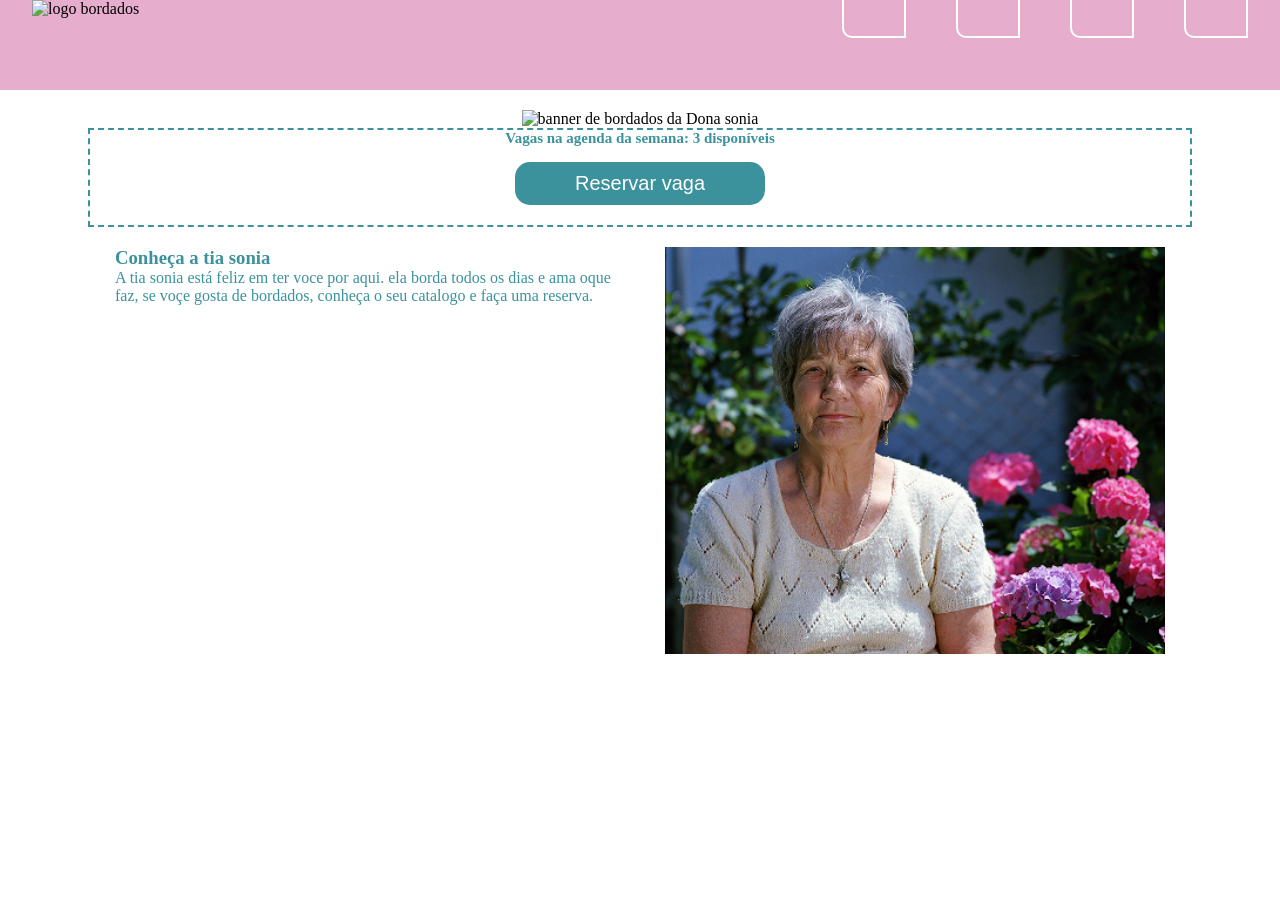
==== index.html @ 93b4dc4d "sobre a dona sonia" ====
<!DOCTYPE html>
<html lang="PT-BR">

<head>
    <meta charset="UTF-8">
    <meta name="viewport" content="width=device-width, initial-scale=1.0">
    <link rel="stylesheet" href="style.css">
    <link rel="stylesheet" href="https://cdnjs.cloudflare.com/ajax/libs/font-awesome/7.0.1/css/all.min.css"
        integrity="sha512-2SwdPD6INVrV/lHTZbO2nodKhrnDdJK9/kg2XD1r9uGqPo1cUbujc+IYdlYdEErWNu69gVcYgdxlmVmzTWnetw=="
        crossorigin="anonymous" referrerpolicy="no-referrer" /> <!--esse linkk veio do site só copiar e colar sem tag-->
    <title>Fio encantado</title>
    <link rel="icon" href="/SIte-da-Dona-Sonia/Imagens/logo-dos-bordados.png" type="image/png">

</head>

<body>
    <header>
        <nav>
            <div>
                <img src="/Imagens/logo dos bosrdados.png" alt="logo bordados" width="90px">
            </div>

            <ul>
                <li><a class="icones" href="#"><i class="fa-solid fa-house"></i></a></li>
                <!-- muda o nome de bordado ou do botao e coloca  o link do site, coloca depois do #>-->
                <li><a class="icones" href="#"><i class="fa-solid fa-scissors"></i></a></li>
                <!--"class=icones" cria uma classe para usar no css-->
                <li><a class="icones" nhref="#"><i class="fa-solid fa-cart-arrow-down"></i></a></li>
                <li><a class="icones" href="#"><i class="fa-regular fa-circle-user"></i></a></li>
            </ul>
        </nav>
    </header>
    <main>
        <article class="area-banner">
            <section id="banner">
                <img src="Imagens/banner 2.png" alt="banner de bordados da Dona sonia" id="banner__image">
            </section>

            <section class="reserva">
                <h2 id="reserva"> Vagas na agenda da semana: 3 disponíveis</h2>
                <button id="reserva__butao"> Reservar vaga </button>
            </section>
        </article>
        <article class="area-sobre">
            <section class="sobre">
                <h1>Conheça a tia sonia</h1>
                <p>A tia sonia está feliz em ter voce por aqui. ela borda todos os dias e ama oque faz, se voçe gosta de bordados, conheça o seu catalogo e faça uma reserva.</p>
            </section>
            <section class="sobre">
                <img class="sobre__foto" src="Imagens/tia-sonia.png"
                    alt="mulher com cabelos grisalhos em um jardim de rosas">


            </section>
        </article>

    </main>

</body>

</html>
---- style.css ----
@import url('https://fonts.googleapis.com/css2?family=Oxygen:wght@300;400;700&display=swap');





* {
  margin: 0;
  padding: 0;
}

header {
  background-color: #e7adcd;
  width: 100%;
  height: 90px
}

nav {
  display: flex; /*coloca a lista ao lado da imagem*/
  justify-content: space-between;/*deixa a lista e a imagem um em cada lado*/
  width: 95%;
  margin: auto;
}



ul {
  display: flex; /*deixa os itens da lista uma ao lado da outra*/ 
  gap: 50px;/*da espasamento entre os icones*/
  align-items: center; /*centraliza a lista no centro, no sentido horizontal*/
  list-style: none; /*tira a bolinha da lista*/
  
  
}

a{
  text-decoration: none; /*pra tirar o sublinhado do "a"*/
  font-family: 'Oxygen'; /*define a fonte selecionada no google*/
  font-size: 20px; /*define o tamanho do texto*/
  border: solid 2px white; /*cria uma borda*/
  padding: 5px; /*espaso dentro entre as letars e a broda*/
  border-radius: 0 10px 0 10px ; /*arredonda as beiras*/
}

a:hover{ /*para mudar a cor quando pasar o dedo no botao*/
background-color: aliceblue; 

}

.icones{
  padding: 10px 30px;
  color: blueviolet;
}

#banner{
  width: 1100;

}

#banner__image{
  width: 1100px;
  margin-top: 20px;
}

.reserva{
  width: 1100px;
  border: 2px dashed #3B929C; 
  color: #3B929C;
  text-align: center;
  font-size: 10px;
}

.area-banner{
  display: flex;
  flex-direction:column;
  align-items: center;
}


#reserva__butao{
  padding: 10px 60px;
  color:white;
  font-size: 20px;
  background-color: #3B929C;
  border:none;
  border-radius: 15px;
  margin-top: 15px;
  margin-bottom: 20px;
}

#reserva{
  margin-top: 20x;
}

.area-sobre{ 
   color: #3B929C;
   display: flex;
   margin: auto;
   width: 1100px;
   margin-top: 20px;
   justify-content: space-around;
}

.sobre{
  color: #3B929C;
  width: 500px;
}

.sobre__foto{
  width: 500px;
}
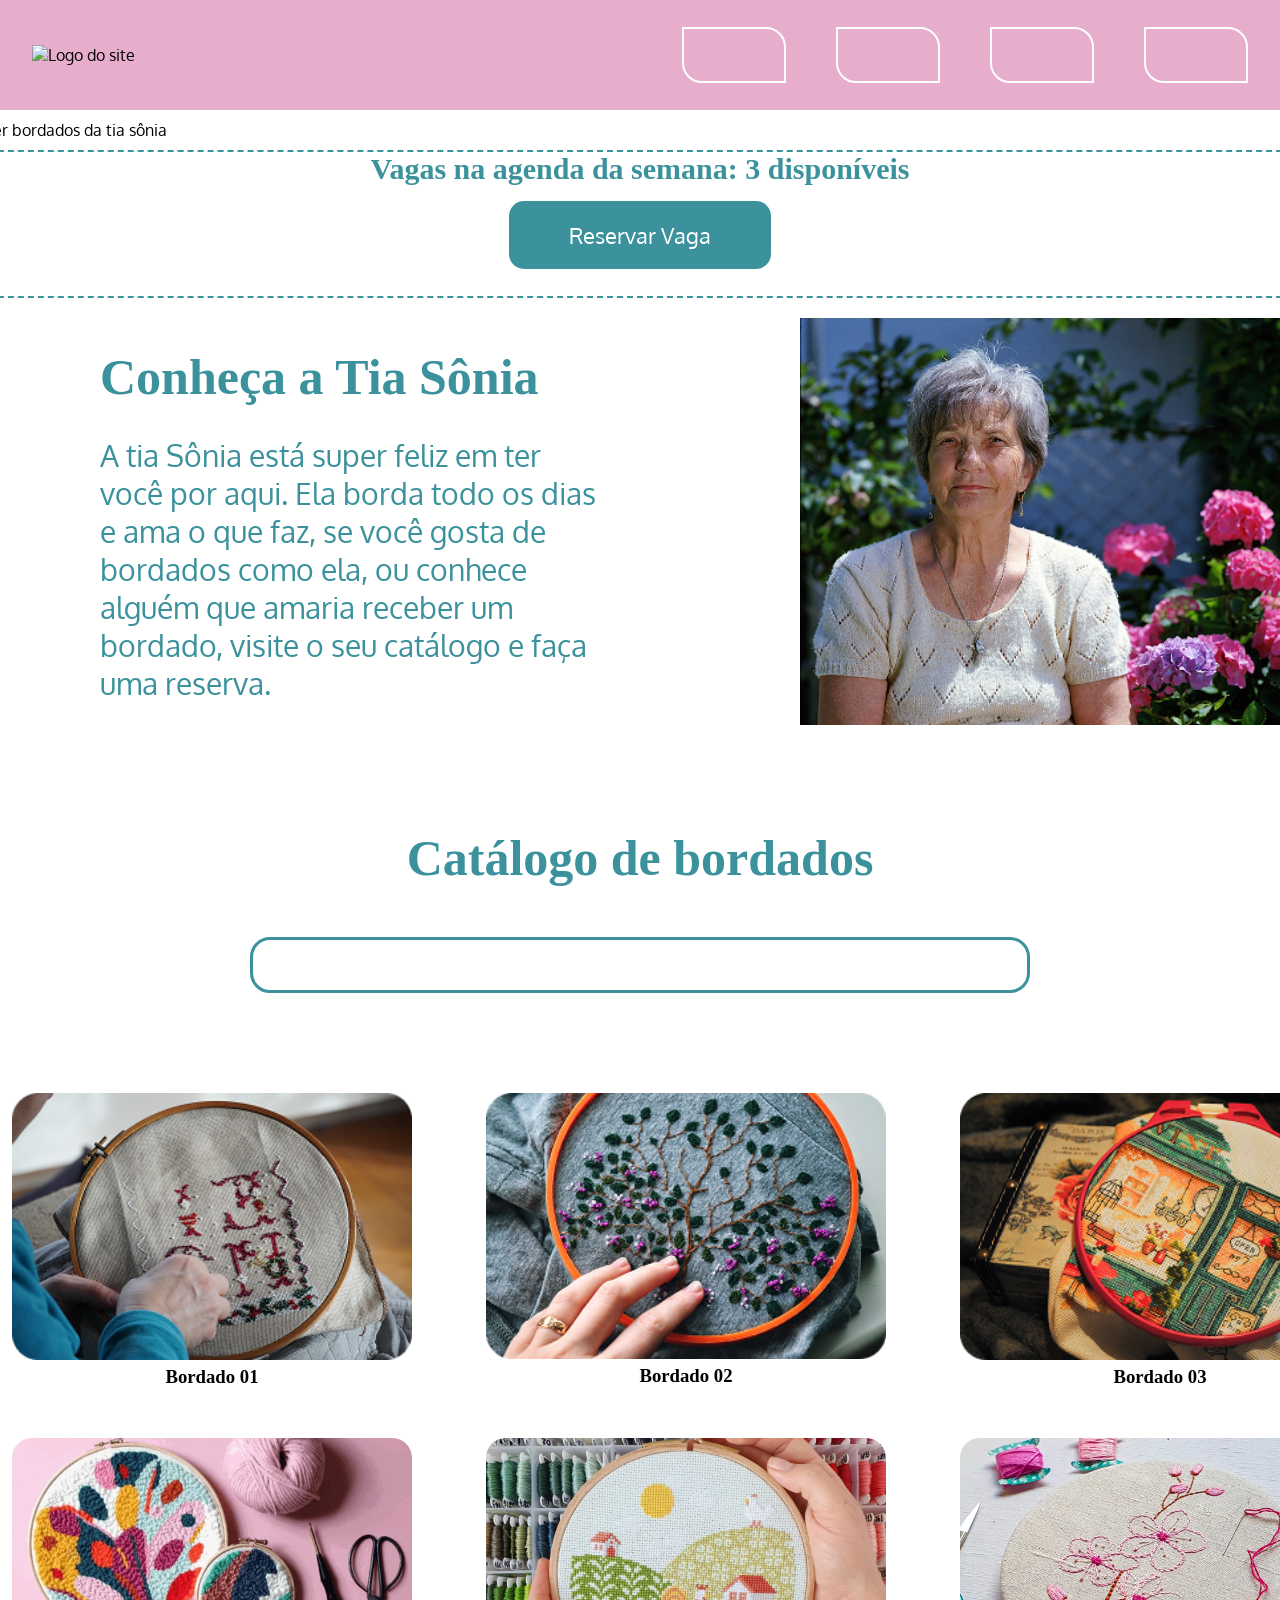
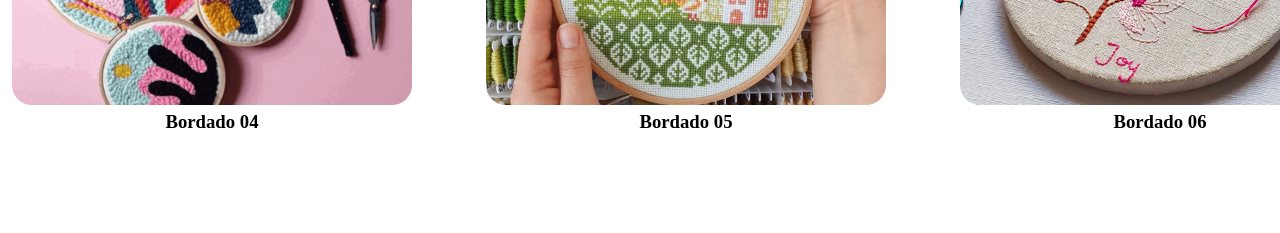
==== commit b36719dc: "adicionando catalogo" ====
--- a/index.html
+++ b/index.html
@@ -1,61 +1,99 @@
 <!DOCTYPE html>
-<html lang="PT-BR">
-
+<html lang="pt-br">
 <head>
     <meta charset="UTF-8">
     <meta name="viewport" content="width=device-width, initial-scale=1.0">
     <link rel="stylesheet" href="style.css">
-    <link rel="stylesheet" href="https://cdnjs.cloudflare.com/ajax/libs/font-awesome/7.0.1/css/all.min.css"
-        integrity="sha512-2SwdPD6INVrV/lHTZbO2nodKhrnDdJK9/kg2XD1r9uGqPo1cUbujc+IYdlYdEErWNu69gVcYgdxlmVmzTWnetw=="
-        crossorigin="anonymous" referrerpolicy="no-referrer" /> <!--esse linkk veio do site só copiar e colar sem tag-->
+    <link rel="stylesheet" href="https://cdnjs.cloudflare.com/ajax/libs/font-awesome/7.0.1/css/all.min.css" integrity="sha512-2SwdPD6INVrV/lHTZbO2nodKhrnDdJK9/kg2XD1r9uGqPo1cUbujc+IYdlYdEErWNu69gVcYgdxlmVmzTWnetw==" crossorigin="anonymous" referrerpolicy="no-referrer" />
     <title>Fio encantado</title>
-    <link rel="icon" href="/SIte-da-Dona-Sonia/Imagens/logo-dos-bordados.png" type="image/png">
 
 </head>
-
 <body>
     <header>
         <nav>
-            <div>
-                <img src="/Imagens/logo dos bosrdados.png" alt="logo bordados" width="90px">
-            </div>
-
+            <img class="logo" src="/Imagens/logo dos bosrdados.png" alt="Logo do site" width="150px">
             <ul>
-                <li><a class="icones" href="#"><i class="fa-solid fa-house"></i></a></li>
-                <!-- muda o nome de bordado ou do botao e coloca  o link do site, coloca depois do #>-->
+                <li><a class="icones" href="#"><i class="fa-solid fa-house-chimney"></i></a></li>
                 <li><a class="icones" href="#"><i class="fa-solid fa-scissors"></i></a></li>
-                <!--"class=icones" cria uma classe para usar no css-->
-                <li><a class="icones" nhref="#"><i class="fa-solid fa-cart-arrow-down"></i></a></li>
-                <li><a class="icones" href="#"><i class="fa-regular fa-circle-user"></i></a></li>
+                <li><a class="icones" href="#"><i class="fa-solid fa-cart-arrow-down"></i></a></li>
+                <li><a class="icones" href="#"><i class="fa-solid fa-user-gear"></i></a></li>
             </ul>
         </nav>
     </header>
+
     <main>
         <article class="area-banner">
             <section id="banner">
-                <img src="Imagens/banner 2.png" alt="banner de bordados da Dona sonia" id="banner__image">
+                <img src="/Imagens/banner 2.png" alt=" Banner bordados da tia sônia" id="banner__image">
             </section>
-
-            <section class="reserva">
-                <h2 id="reserva"> Vagas na agenda da semana: 3 disponíveis</h2>
-                <button id="reserva__butao"> Reservar vaga </button>
-            </section>
-        </article>
-        <article class="area-sobre">
-            <section class="sobre">
-                <h1>Conheça a tia sonia</h1>
-                <p>A tia sonia está feliz em ter voce por aqui. ela borda todos os dias e ama oque faz, se voçe gosta de bordados, conheça o seu catalogo e faça uma reserva.</p>
-            </section>
-            <section class="sobre">
-                <img class="sobre__foto" src="Imagens/tia-sonia.png"
-                    alt="mulher com cabelos grisalhos em um jardim de rosas">
-
-
+            <section id="reservas">
+                <h2 id="reservas__titulo"> Vagas na agenda da semana: 3 disponíveis</h2>
+                <button id="reservas__botao">Reservar Vaga</button>
             </section>
         </article>
 
-    </main>
+        <article class="area-sobre">
+            <section class="sobre">
+                <h1 class="sobre__titulo">Conheça a Tia Sônia</h1>
+                <p class="sobre__texto">A tia Sônia está super feliz em ter você por aqui. Ela borda todo os dias e ama o que faz, se você gosta de bordados como ela, ou conhece alguém que amaria receber um bordado, visite o seu catálogo e faça uma reserva. </p>
+            </section>
+            <section class="sobre">
+                <img class="sobre__foto" src="/Imagens/tia-sonia.png" alt="Mulher com cabelos grisalhos em um jardim de rosas.">
+            </section>
+        </article>
+
+        <article class="area-busca" >
+            <h2 class="catalogo-titulo">Catálogo de bordados</h2>
+            <section>
+                <form class="busca">
+                    <input type="text" class="busca__campo">
+                    <button class="busca__botao" type="submit">
+                        <i class="fa-solid fa-magnifying-glass"></i>
+                    </button>
+                </form>
+            </section>
+        </article>
+        <article class="catalogo">
+            <section class="bordados">
+                <a href="#">
+                    <img src="/Imagens/bordado-01.png" alt="Bordado 01">
+                </a>
+                <h3>Bordado 01</h3>
+            </section>
+            <section class="bordados">
+                <a href="#">
+                    <img src="/Imagens/bordado-02.png" alt="Bordado 02">
+                </a>
+                <h3>Bordado 02</h3>
+            </section>
+            <section class="bordados">
+                <a href="#">
+                    <img src="/Imagens/bordado-03.png" alt="Bordado 03">
+                </a>
+                <h3>Bordado 03</h3>
+            </section>
+            <section class="bordados">
+                <a href="#">
+                    <img src="/Imagens/bordado-04.jpg" alt="Bordado 04">
+                </a>
+                <h3>Bordado 04</h3>
+            </section>
+            <section class="bordados">
+                <a href="#">
+                    <img src="/Imagens/bordado-05.jpg" alt="Bordado 05">
+                </a>
+                <h3>Bordado 05</h3>
+            </section>
+            </section>
+            <section class="bordados">
+                <a href="#">
+                    <img src="/Imagens/bordados-06.jpg" alt="Bordado 06">
+                </a>
+                <h3>Bordado 06</h3>
+            </section>
+
+        </article>
+    </main> 
 
 </body>
-
 </html>
--- a/style.css
+++ b/style.css
@@ -1,24 +1,23 @@
 
 @import url('https://fonts.googleapis.com/css2?family=Oxygen:wght@300;400;700&display=swap');
-
-
-
-
 
 * {
   margin: 0;
   padding: 0;
+  font-family:'Oxygen'; /*define a fonte selecionada no google*/
 }
 
 header {
   background-color: #e7adcd;
   width: 100%;
-  height: 90px
+  height: 110px
 }
 
 nav {
   display: flex; /*coloca a lista ao lado da imagem*/
   justify-content: space-between;/*deixa a lista e a imagem um em cada lado*/
+  align-items: center;
+  height: 110px;
   width: 95%;
   margin: auto;
 }
@@ -28,7 +27,6 @@
 ul {
   display: flex; /*deixa os itens da lista uma ao lado da outra*/ 
   gap: 50px;/*da espasamento entre os icones*/
-  align-items: center; /*centraliza a lista no centro, no sentido horizontal*/
   list-style: none; /*tira a bolinha da lista*/
   
   
@@ -36,39 +34,42 @@
 
 a{
   text-decoration: none; /*pra tirar o sublinhado do "a"*/
-  font-family: 'Oxygen'; /*define a fonte selecionada no google*/
-  font-size: 20px; /*define o tamanho do texto*/
-  border: solid 2px white; /*cria uma borda*/
-  padding: 5px; /*espaso dentro entre as letars e a broda*/
-  border-radius: 0 10px 0 10px ; /*arredonda as beiras*/
+  color: #FFFFFF;
+  font-size: 25px; /*define o tamanho do texto*/
+  border: 2px solid #FFFFFF; /*cria uma borda*/
+  padding: 10px;/*espaso dentro entre as letars e a broda*/
+  border-radius: 0 20px;/*arredonda as beiras*/
 }
 
 a:hover{ /*para mudar a cor quando pasar o dedo no botao*/
-background-color: aliceblue; 
-
+background-color: #FFFFFF;
+color: #3B929C;
 }
 
 .icones{
-  padding: 10px 30px;
-  color: blueviolet;
+  padding: 10px 50px;
+  
 }
 
 #banner{
-  width: 1100;
+  width: 1400px;
 
 }
 
 #banner__image{
-  width: 1100px;
-  margin-top: 20px;
+  margin-top: 10px;
+  width: 1400px;
+  
 }
 
-.reserva{
-  width: 1100px;
-  border: 2px dashed #3B929C; 
-  color: #3B929C;
-  text-align: center;
-  font-size: 10px;
+#reservas{
+    width: 1400px;
+    height: 144px;
+    border: 2px dashed #3B929C;
+    color: #3B929C;
+    text-align: center;
+    font-size: 20px;
+    margin-top: 10px;
 }
 
 .area-banner{
@@ -78,28 +79,25 @@
 }
 
 
-#reserva__butao{
-  padding: 10px 60px;
-  color:white;
-  font-size: 20px;
+#reservas__botao{
+  padding: 20px 60px;
+  color:#FFFFFF;
+  font-size: 22px;
   background-color: #3B929C;
   border:none;
   border-radius: 15px;
   margin-top: 15px;
-  margin-bottom: 20px;
 }
 
-#reserva{
-  margin-top: 20x;
+#reservas__titulo{
+  margin-top: 15x;
 }
 
 .area-sobre{ 
-   color: #3B929C;
-   display: flex;
-   margin: auto;
-   width: 1100px;
-   margin-top: 20px;
-   justify-content: space-around;
+    display: flex;
+    width: 1400px;
+    margin:20px auto;
+    justify-content: space-around;
 }
 
 .sobre{
@@ -111,3 +109,65 @@
   width: 500px;
 }
 
+.sobre__titulo{
+margin-top: 30px;
+font-size: 50px;
+}
+
+.sobre__texto{
+  margin-top: 30px;
+  font-size: 30px;
+}
+
+ .area-busca{
+    margin-top: 100px;
+    display: flex;
+    flex-direction: column;
+    align-items: center;
+ }
+
+ .catalogo-titulo{
+    font-size: 50px;
+    color:#3B929C;
+    margin-bottom: 50px;
+ }
+
+ .busca{
+    display: flex;
+    width: 764px;
+    height: 40px;
+    border: 3px solid #3B929C;
+    border-radius: 20px;
+    padding: 5px;
+    justify-content: center;
+ }
+ .busca__campo{
+    flex: 1 ;
+    border: none;
+    outline: none;
+    font-size: 25px;
+ }
+
+ .busca__botao{
+    font-size: 30px;
+    border: none;
+    color: #3B929C;
+    background: none;
+ }
+
+ .bordados > a > img{
+    width: 400px;
+    border-radius: 20px;
+ }
+
+ .bordados{
+    text-align: center;
+ }
+
+ .catalogo{
+    margin:100px  auto;
+    width: 1400px;
+    display: flex;
+    flex-wrap: wrap;
+    gap: 50px;
+ }
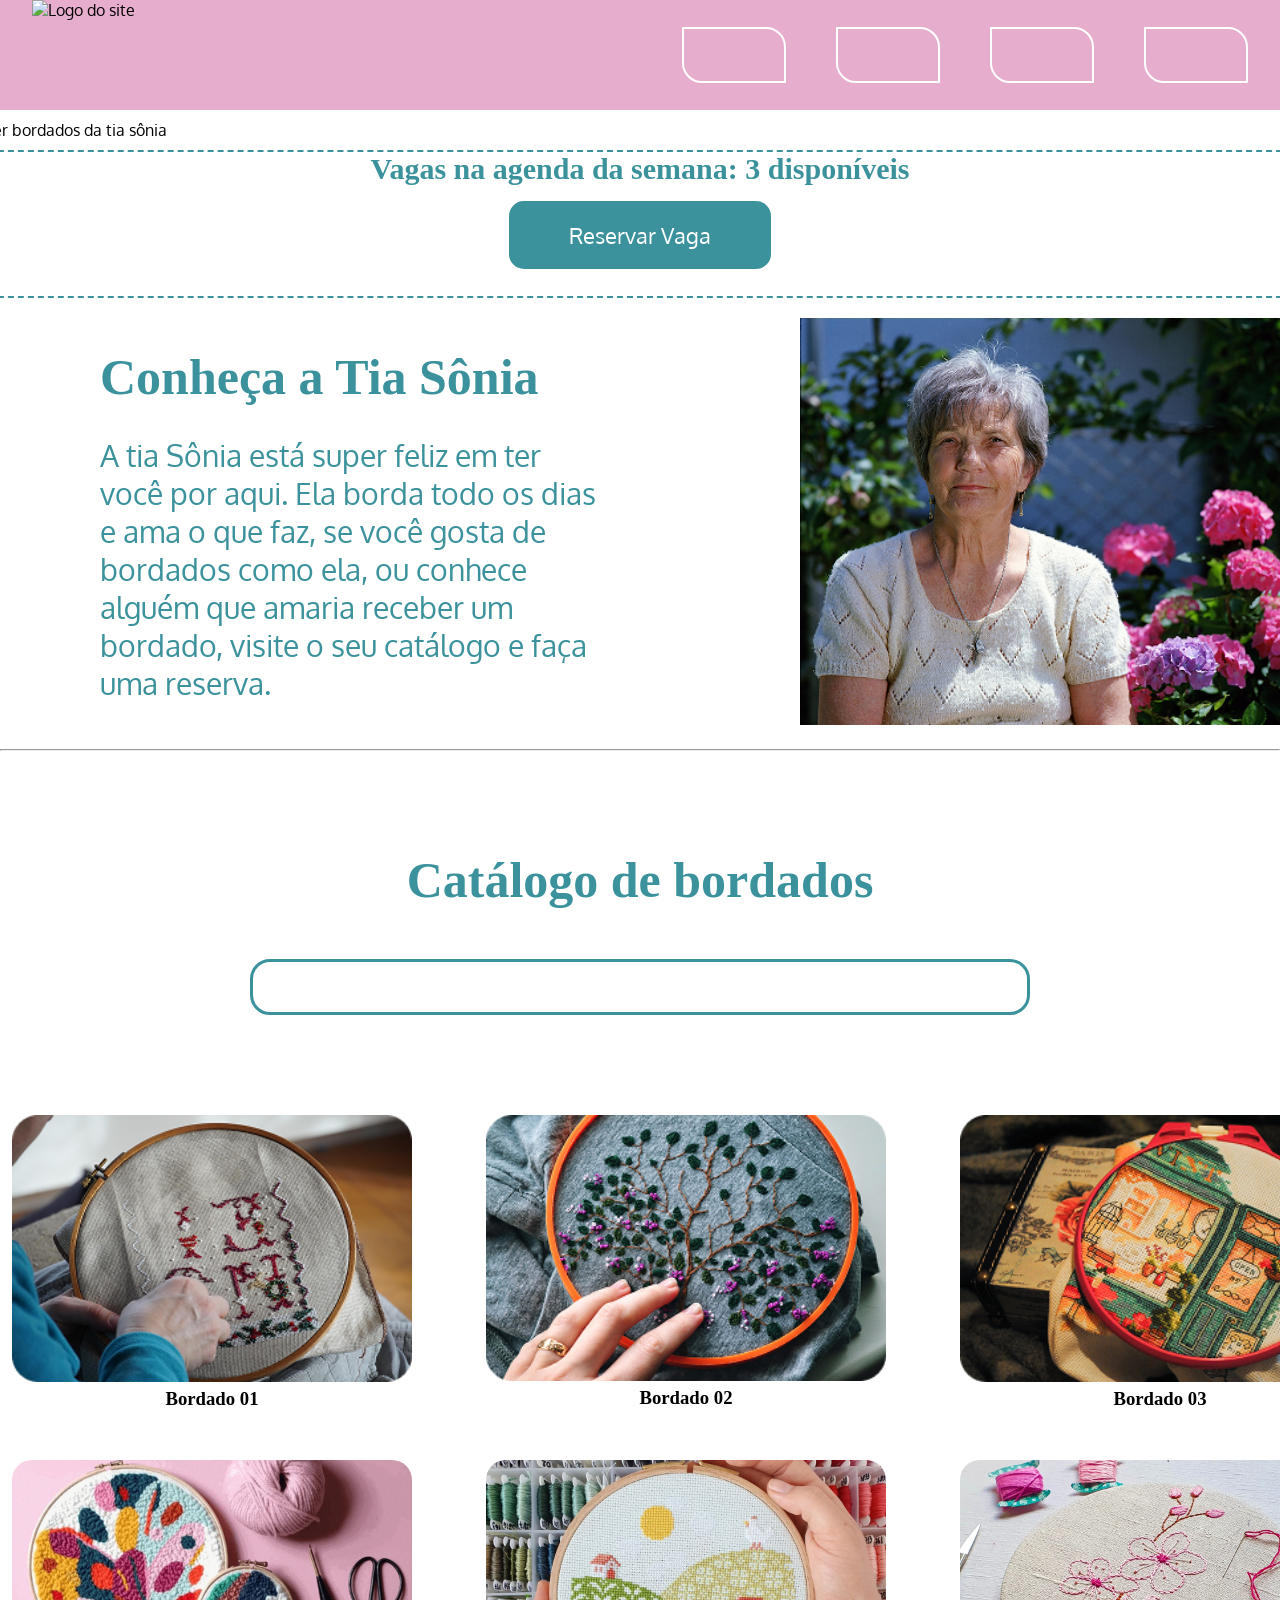
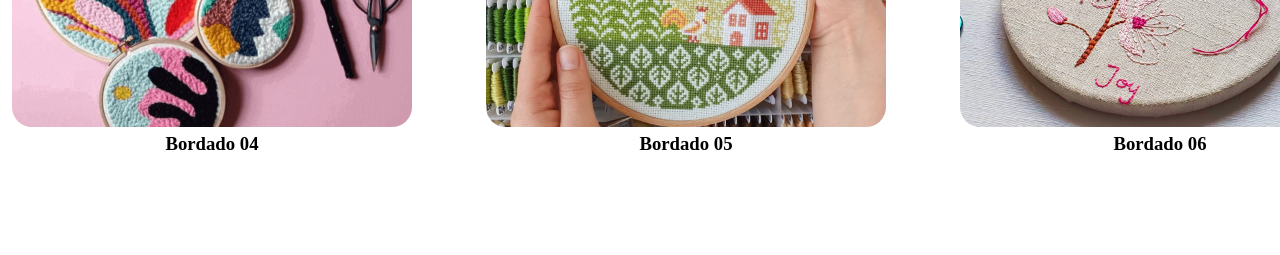
==== commit b6fa3e1e: "area cadastro" ====
--- a/index.html
+++ b/index.html
@@ -1,28 +1,32 @@
 <!DOCTYPE html>
 <html lang="pt-br">
+
 <head>
     <meta charset="UTF-8">
     <meta name="viewport" content="width=device-width, initial-scale=1.0">
     <link rel="stylesheet" href="style.css">
-    <link rel="stylesheet" href="https://cdnjs.cloudflare.com/ajax/libs/font-awesome/7.0.1/css/all.min.css" integrity="sha512-2SwdPD6INVrV/lHTZbO2nodKhrnDdJK9/kg2XD1r9uGqPo1cUbujc+IYdlYdEErWNu69gVcYgdxlmVmzTWnetw==" crossorigin="anonymous" referrerpolicy="no-referrer" />
+    <link rel="stylesheet" href="https://cdnjs.cloudflare.com/ajax/libs/font-awesome/7.0.1/css/all.min.css"
+        integrity="sha512-2SwdPD6INVrV/lHTZbO2nodKhrnDdJK9/kg2XD1r9uGqPo1cUbujc+IYdlYdEErWNu69gVcYgdxlmVmzTWnetw=="
+        crossorigin="anonymous" referrerpolicy="no-referrer" />
     <title>Fio encantado</title>
 
 </head>
+
 <body>
     <header>
-        <nav>
-            <img class="logo" src="/Imagens/logo dos bosrdados.png" alt="Logo do site" width="150px">
+        <nav class="area-navegacao">
+            <img class="logo" src="/Imagens/logo dos bosrdados.png" alt="Logo do site" width="150px" height="110px">
             <ul>
-                <li><a class="icones" href="#"><i class="fa-solid fa-house-chimney"></i></a></li>
-                <li><a class="icones" href="#"><i class="fa-solid fa-scissors"></i></a></li>
+                <li><a class="icones" href="#home"><i class="fa-solid fa-house-chimney"></i></a></li>
+                <li><a class="icones" href="#bordados"><i class="fa-solid fa-scissors"></i></a></li>
                 <li><a class="icones" href="#"><i class="fa-solid fa-cart-arrow-down"></i></a></li>
-                <li><a class="icones" href="#"><i class="fa-solid fa-user-gear"></i></a></li>
+                <li><a class="icones" href="Cadastro.html"><i class="fa-solid fa-user-gear"></i></a></li>
             </ul>
         </nav>
     </header>
 
     <main>
-        <article class="area-banner">
+        <article class="area-banner" id="home">
             <section id="banner">
                 <img src="/Imagens/banner 2.png" alt=" Banner bordados da tia sônia" id="banner__image">
             </section>
@@ -35,14 +39,18 @@
         <article class="area-sobre">
             <section class="sobre">
                 <h1 class="sobre__titulo">Conheça a Tia Sônia</h1>
-                <p class="sobre__texto">A tia Sônia está super feliz em ter você por aqui. Ela borda todo os dias e ama o que faz, se você gosta de bordados como ela, ou conhece alguém que amaria receber um bordado, visite o seu catálogo e faça uma reserva. </p>
+                <p class="sobre__texto">A tia Sônia está super feliz em ter você por aqui. Ela borda todo os dias e ama
+                    o que faz, se você gosta de bordados como ela, ou conhece alguém que amaria receber um bordado,
+                    visite o seu catálogo e faça uma reserva. </p>
             </section>
             <section class="sobre">
-                <img class="sobre__foto" src="/Imagens/tia-sonia.png" alt="Mulher com cabelos grisalhos em um jardim de rosas.">
+                <img class="sobre__foto" src="/Imagens/tia-sonia.png"
+                    alt="Mulher com cabelos grisalhos em um jardim de rosas.">
             </section>
         </article>
+        <hr> <!--cria uma linha no site-->
 
-        <article class="area-busca" >
+        <article class="area-busca" id="bordados">
             <h2 class="catalogo-titulo">Catálogo de bordados</h2>
             <section>
                 <form class="busca">
@@ -84,7 +92,6 @@
                 </a>
                 <h3>Bordado 05</h3>
             </section>
-            </section>
             <section class="bordados">
                 <a href="#">
                     <img src="/Imagens/bordados-06.jpg" alt="Bordado 06">
@@ -93,7 +100,8 @@
             </section>
 
         </article>
-    </main> 
+    </main>
 
 </body>
+
 </html>
